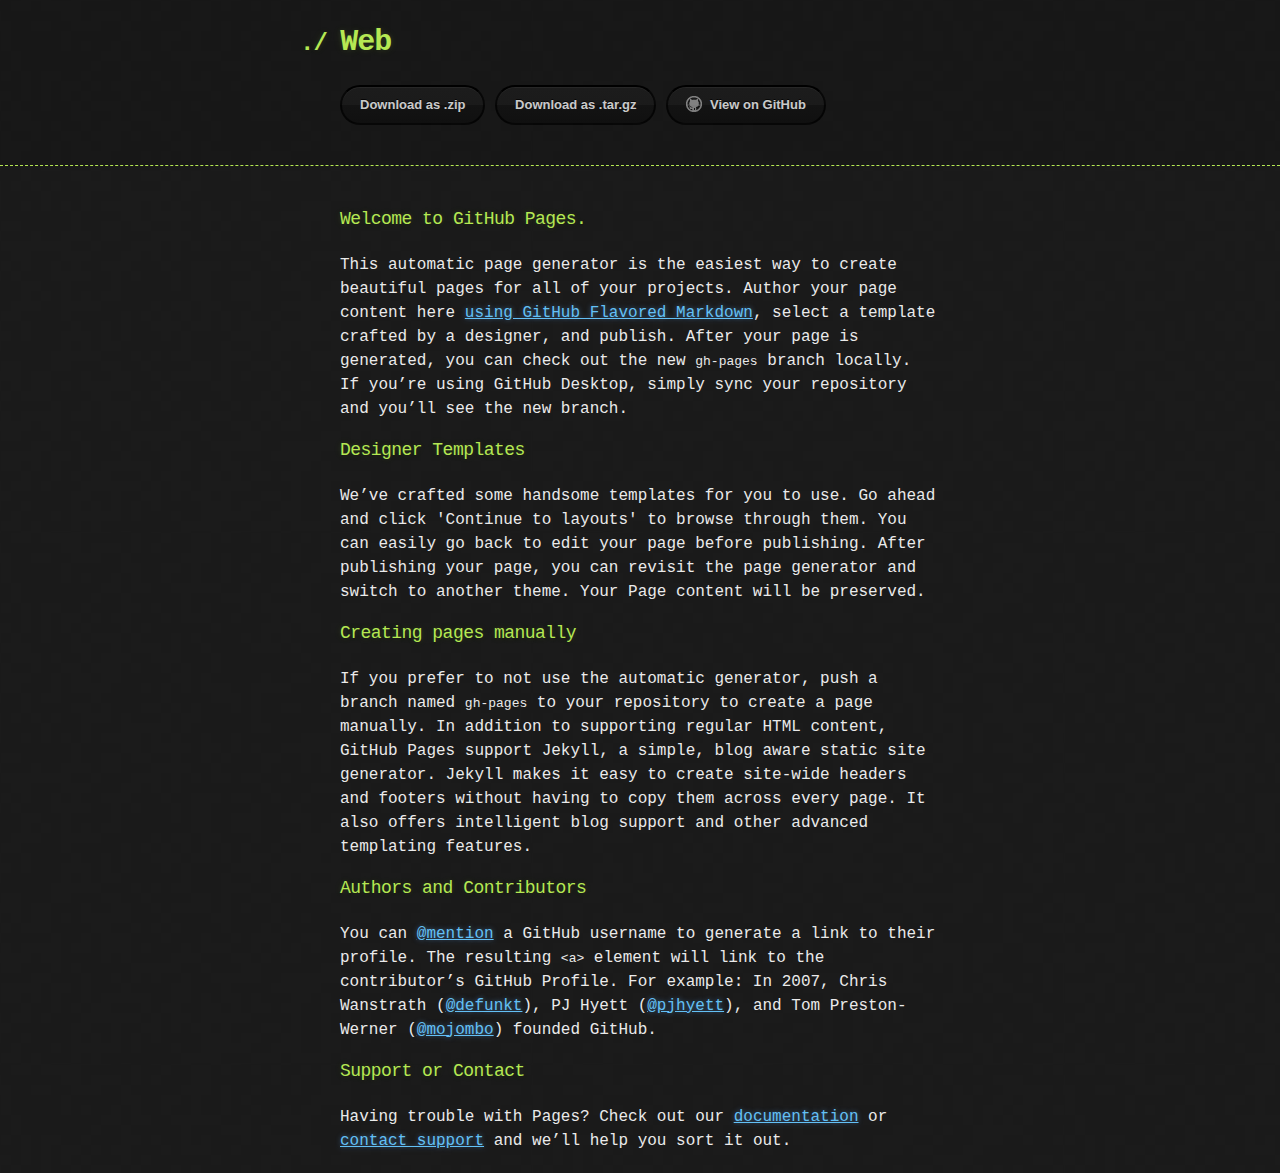
==== index.html @ 784bf3a8 "Create gh-pages branch via GitHub" ====
<!DOCTYPE html>
<html>
  <head>
    <meta charset='utf-8'>
    <meta http-equiv="X-UA-Compatible" content="chrome=1">

    <link rel="stylesheet" type="text/css" href="stylesheets/stylesheet.css" media="screen">
    <link rel="stylesheet" type="text/css" href="stylesheets/github-dark.css" media="screen">
    <link rel="stylesheet" type="text/css" href="stylesheets/print.css" media="print">

    <title>Web by Enyasu</title>
  </head>

  <body>

    <header>
      <div class="container">
        <h1>Web</h1>
        <h2></h2>

        <section id="downloads">
          <a href="https://github.com/Enyasu/Web/zipball/master" class="btn">Download as .zip</a>
          <a href="https://github.com/Enyasu/Web/tarball/master" class="btn">Download as .tar.gz</a>
          <a href="https://github.com/Enyasu/Web" class="btn btn-github"><span class="icon"></span>View on GitHub</a>
        </section>
      </div>
    </header>

    <div class="container">
      <section id="main_content">
        <h3>
<a id="welcome-to-github-pages" class="anchor" href="#welcome-to-github-pages" aria-hidden="true"><span aria-hidden="true" class="octicon octicon-link"></span></a>Welcome to GitHub Pages.</h3>

<p>This automatic page generator is the easiest way to create beautiful pages for all of your projects. Author your page content here <a href="https://guides.github.com/features/mastering-markdown/">using GitHub Flavored Markdown</a>, select a template crafted by a designer, and publish. After your page is generated, you can check out the new <code>gh-pages</code> branch locally. If you’re using GitHub Desktop, simply sync your repository and you’ll see the new branch.</p>

<h3>
<a id="designer-templates" class="anchor" href="#designer-templates" aria-hidden="true"><span aria-hidden="true" class="octicon octicon-link"></span></a>Designer Templates</h3>

<p>We’ve crafted some handsome templates for you to use. Go ahead and click 'Continue to layouts' to browse through them. You can easily go back to edit your page before publishing. After publishing your page, you can revisit the page generator and switch to another theme. Your Page content will be preserved.</p>

<h3>
<a id="creating-pages-manually" class="anchor" href="#creating-pages-manually" aria-hidden="true"><span aria-hidden="true" class="octicon octicon-link"></span></a>Creating pages manually</h3>

<p>If you prefer to not use the automatic generator, push a branch named <code>gh-pages</code> to your repository to create a page manually. In addition to supporting regular HTML content, GitHub Pages support Jekyll, a simple, blog aware static site generator. Jekyll makes it easy to create site-wide headers and footers without having to copy them across every page. It also offers intelligent blog support and other advanced templating features.</p>

<h3>
<a id="authors-and-contributors" class="anchor" href="#authors-and-contributors" aria-hidden="true"><span aria-hidden="true" class="octicon octicon-link"></span></a>Authors and Contributors</h3>

<p>You can <a href="https://help.github.com/articles/basic-writing-and-formatting-syntax/#mentioning-users-and-teams" class="user-mention">@mention</a> a GitHub username to generate a link to their profile. The resulting <code>&lt;a&gt;</code> element will link to the contributor’s GitHub Profile. For example: In 2007, Chris Wanstrath (<a href="https://github.com/defunkt" class="user-mention">@defunkt</a>), PJ Hyett (<a href="https://github.com/pjhyett" class="user-mention">@pjhyett</a>), and Tom Preston-Werner (<a href="https://github.com/mojombo" class="user-mention">@mojombo</a>) founded GitHub.</p>

<h3>
<a id="support-or-contact" class="anchor" href="#support-or-contact" aria-hidden="true"><span aria-hidden="true" class="octicon octicon-link"></span></a>Support or Contact</h3>

<p>Having trouble with Pages? Check out our <a href="https://help.github.com/pages">documentation</a> or <a href="https://github.com/contact">contact support</a> and we’ll help you sort it out.</p>
      </section>
    </div>

    
  </body>
</html>
---- stylesheets/stylesheet.css ----
body {
  margin: 0;
  padding: 0;
  background: #151515 url("../images/bkg.png") 0 0;
  color: #eaeaea;
  font: 16px;
  line-height: 1.5;
  font-family: Monaco, "Bitstream Vera Sans Mono", "Lucida Console", Terminal, monospace;
}

/* General & 'Reset' Stuff */

.container {
  width: 90%;
  max-width: 600px;
  margin: 0 auto;
}

section {
  display: block;
  margin: 0 0 20px 0;
}

h1, h2, h3, h4, h5, h6 {
  margin: 0 0 20px;
}

li {
  line-height: 1.4 ;
}

/* Header, <header>
   header   - container
   h1       - project name
   h2       - project description
*/

header {
  background: rgba(0, 0, 0, 0.1);
  width: 100%;
  border-bottom: 1px dashed #b5e853;
  padding: 20px 0;
  margin: 0 0 40px 0;
}

header h1 {
  font-size: 30px;
  line-height: 1.5;
  margin: 0 0 0 -40px;
  font-weight: bold;
  font-family: Monaco, "Bitstream Vera Sans Mono", "Lucida Console", Terminal, monospace;
  color: #b5e853;
  text-shadow: 0 1px 1px rgba(0, 0, 0, 0.1),
               0 0 5px rgba(181, 232, 83, 0.1),
               0 0 10px rgba(181, 232, 83, 0.1);
  letter-spacing: -1px;
  -webkit-font-smoothing: antialiased;
}

header h1:before {
  content: "./ ";
  font-size: 24px;
}

header h2 {
  font-size: 18px;
  font-weight: 300;
  color: #666;
}

#downloads .btn {
  display: inline-block;
  text-align: center;
  margin: 0;
}

/* Main Content
*/

#main_content {
  width: 100%;
  -webkit-font-smoothing: antialiased;
}
section img {
  max-width: 100%
}

h1, h2, h3, h4, h5, h6 {
  font-weight: normal;
  font-family: Monaco, "Bitstream Vera Sans Mono", "Lucida Console", Terminal, monospace;
  color: #b5e853;
  letter-spacing: -0.03em;
  text-shadow: 0 1px 1px rgba(0, 0, 0, 0.1),
               0 0 5px rgba(181, 232, 83, 0.1),
               0 0 10px rgba(181, 232, 83, 0.1);
}

#main_content h1 {
  font-size: 30px;
}

#main_content h2 {
  font-size: 24px;
}

#main_content h3 {
  font-size: 18px;
}

#main_content h4 {
  font-size: 14px;
}

#main_content h5 {
  font-size: 12px;
  text-transform: uppercase;
  margin: 0 0 5px 0;
}

#main_content h6 {
  font-size: 12px;
  text-transform: uppercase;
  color: #999;
  margin: 0 0 5px 0;
}

dt {
  font-style: italic;
  font-weight: bold;
}

ul li {
  list-style: none;
}

ul li:before {
  content: ">>";
  font-family: Monaco, "Bitstream Vera Sans Mono", "Lucida Console", Terminal, monospace;
  font-size: 13px;
  color: #b5e853;
  margin-left: -37px;
  margin-right: 21px;
  line-height: 16px;
}

blockquote {
  color: #aaa;
  padding-left: 10px;
  border-left: 1px dotted #666;
}

pre {
  background: rgba(0, 0, 0, 0.9);
  border: 1px solid rgba(255, 255, 255, 0.15);
  padding: 10px;
  font-size: 14px;
  color: #b5e853;
  border-radius: 2px;
  -moz-border-radius: 2px;
  -webkit-border-radius: 2px;
  text-wrap: normal;
  overflow: auto;
  overflow-y: hidden;
}

table {
  width: 100%;
  margin: 0 0 20px 0;
}

th {
  text-align: left;
  border-bottom: 1px dashed #b5e853;
  padding: 5px 10px;
}

td {
  padding: 5px 10px;
}

hr {
  height: 0;
  border: 0;
  border-bottom: 1px dashed #b5e853;
  color: #b5e853;
}

/* Buttons
*/

.btn {
  display: inline-block;
  background: -webkit-linear-gradient(top, rgba(40, 40, 40, 0.3), rgba(35, 35, 35, 0.3) 50%, rgba(10, 10, 10, 0.3) 50%, rgba(0, 0, 0, 0.3));
  padding: 8px 18px;
  border-radius: 50px;
  border: 2px solid rgba(0, 0, 0, 0.7);
  border-bottom: 2px solid rgba(0, 0, 0, 0.7);
  border-top: 2px solid rgba(0, 0, 0, 1);
  color: rgba(255, 255, 255, 0.8);
  font-family: Helvetica, Arial, sans-serif;
  font-weight: bold;
  font-size: 13px;
  text-decoration: none;
  text-shadow: 0 -1px 0 rgba(0, 0, 0, 0.75);
  box-shadow: inset 0 1px 0 rgba(255, 255, 255, 0.05);
}

.btn:hover {
  background: -webkit-linear-gradient(top, rgba(40, 40, 40, 0.6), rgba(35, 35, 35, 0.6) 50%, rgba(10, 10, 10, 0.8) 50%, rgba(0, 0, 0, 0.8));
}

.btn .icon {
  display: inline-block;
  width: 16px;
  height: 16px;
  margin: 1px 8px 0 0;
  float: left;
}

.btn-github .icon {
  opacity: 0.6;
  background: url("../images/blacktocat.png") 0 0 no-repeat;
}

/* Links
   a, a:hover, a:visited
*/

a {
  color: #63c0f5;
  text-shadow: 0 0 5px rgba(104, 182, 255, 0.5);
}

/* Clearfix */

.cf:before, .cf:after {
  content:"";
  display:table;
}

.cf:after {
  clear:both;
}

.cf {
  zoom:1;
}
---- stylesheets/github-dark.css ----
/*
   Copyright 2014 GitHub Inc.

   Licensed under the Apache License, Version 2.0 (the "License");
   you may not use this file except in compliance with the License.
   You may obtain a copy of the License at

       http://www.apache.org/licenses/LICENSE-2.0

   Unless required by applicable law or agreed to in writing, software
   distributed under the License is distributed on an "AS IS" BASIS,
   WITHOUT WARRANTIES OR CONDITIONS OF ANY KIND, either express or implied.
   See the License for the specific language governing permissions and
   limitations under the License.

*/

.pl-c /* comment */ {
  color: #969896;
}

.pl-c1      /* constant, markup.raw, meta.diff.header, meta.module-reference, meta.property-name, support, support.constant, support.variable, variable.other.constant */,
.pl-s .pl-v /* string variable */ {
  color: #0099cd;
}

.pl-e  /* entity */,
.pl-en /* entity.name */ {
  color: #9774cb;
}

.pl-s .pl-s1 /* string source */,
.pl-smi      /* storage.modifier.import, storage.modifier.package, storage.type.java, variable.other, variable.parameter.function */ {
  color: #ddd;
}

.pl-ent /* entity.name.tag */ {
  color: #7bcc72;
}

.pl-k /* keyword, storage, storage.type */ {
  color: #cc2372;
}

.pl-pds              /* punctuation.definition.string, string.regexp.character-class */,
.pl-s                /* string */,
.pl-s .pl-pse .pl-s1 /* string punctuation.section.embedded source */,
.pl-sr               /* string.regexp */,
.pl-sr .pl-cce       /* string.regexp constant.character.escape */,
.pl-sr .pl-sra       /* string.regexp string.regexp.arbitrary-repitition */,
.pl-sr .pl-sre       /* string.regexp source.ruby.embedded */ {
  color: #3c66e2;
}

.pl-v /* variable */ {
  color: #fb8764;
}

.pl-id /* invalid.deprecated */ {
  color: #e63525;
}

.pl-ii /* invalid.illegal */ {
  background-color: #e63525;
  color: #f8f8f8;
}

.pl-sr .pl-cce /* string.regexp constant.character.escape */ {
  color: #7bcc72;
  font-weight: bold;
}

.pl-ml /* markup.list */ {
  color: #c26b2b;
}

.pl-mh        /* markup.heading */,
.pl-mh .pl-en /* markup.heading entity.name */,
.pl-ms        /* meta.separator */ {
  color: #264ec5;
  font-weight: bold;
}

.pl-mq /* markup.quote */ {
  color: #00acac;
}

.pl-mi /* markup.italic */ {
  color: #ddd;
  font-style: italic;
}

.pl-mb /* markup.bold */ {
  color: #ddd;
  font-weight: bold;
}

.pl-md /* markup.deleted, meta.diff.header.from-file */ {
  background-color: #ffecec;
  color: #bd2c00;
}

.pl-mi1 /* markup.inserted, meta.diff.header.to-file */ {
  background-color: #eaffea;
  color: #55a532;
}

.pl-mdr /* meta.diff.range */ {
  color: #9774cb;
  font-weight: bold;
}

.pl-mo /* meta.output */ {
  color: #264ec5;
}
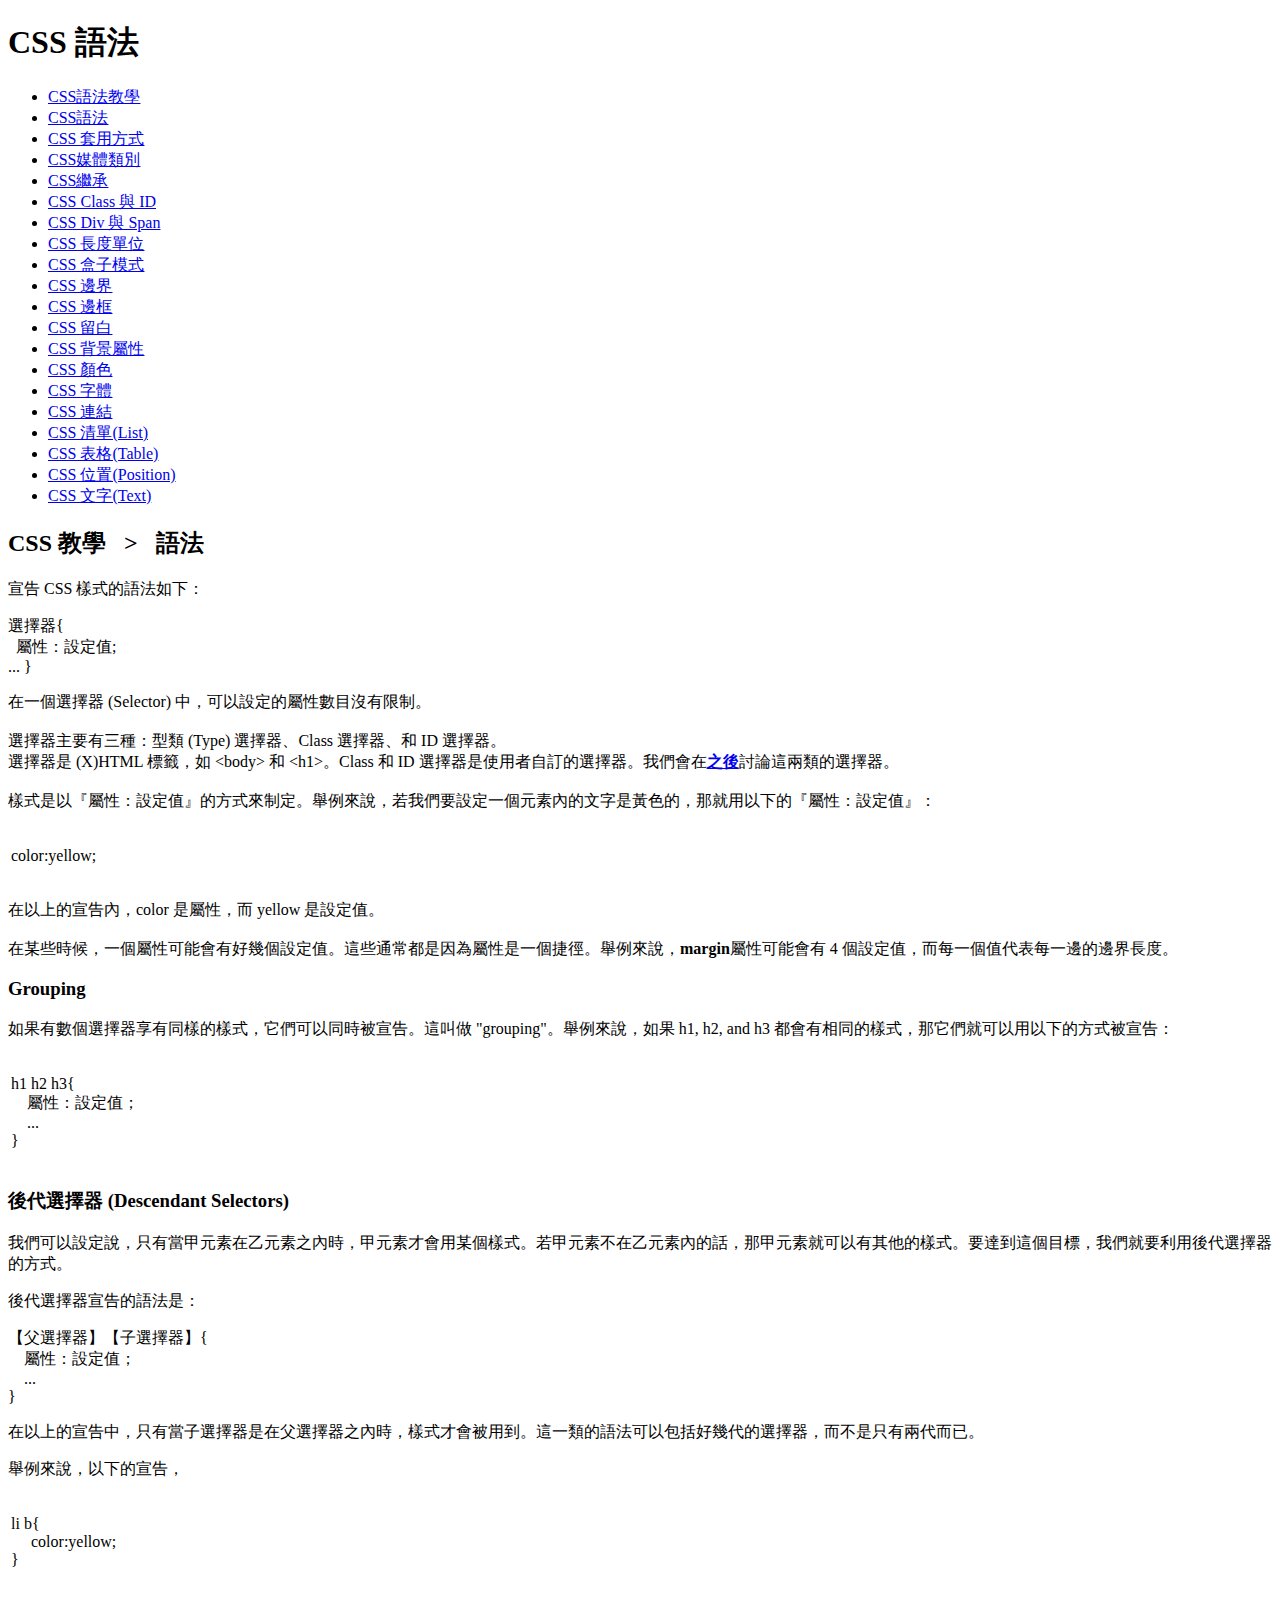
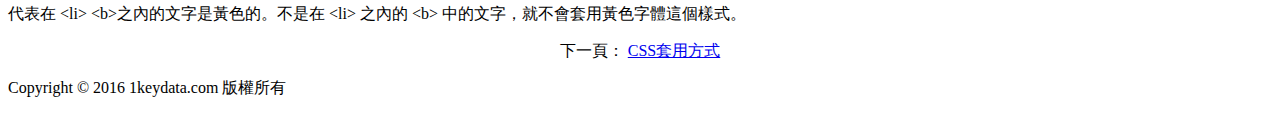
==== commit cb19bb49: "Added files via upload" ====
--- a/index.html
+++ b/index.html
@@ -1,60 +1,171 @@
-<!DOCTYPE html>
-<html>
-  <head>
-    <meta charset='utf-8'>
-    <meta http-equiv="X-UA-Compatible" content="chrome=1">
-
-    <link rel="stylesheet" type="text/css" href="stylesheets/stylesheet.css" media="screen">
-    <link rel="stylesheet" type="text/css" href="stylesheets/github-dark.css" media="screen">
-    <link rel="stylesheet" type="text/css" href="stylesheets/print.css" media="print">
-
-    <title>Web by Enyasu</title>
-  </head>
-
-  <body>
-
-    <header>
-      <div class="container">
-        <h1>Web</h1>
-        <h2></h2>
-
-        <section id="downloads">
-          <a href="https://github.com/Enyasu/Web/zipball/master" class="btn">Download as .zip</a>
-          <a href="https://github.com/Enyasu/Web/tarball/master" class="btn">Download as .tar.gz</a>
-          <a href="https://github.com/Enyasu/Web" class="btn btn-github"><span class="icon"></span>View on GitHub</a>
-        </section>
-      </div>
-    </header>
-
-    <div class="container">
-      <section id="main_content">
-        <h3>
-<a id="welcome-to-github-pages" class="anchor" href="#welcome-to-github-pages" aria-hidden="true"><span aria-hidden="true" class="octicon octicon-link"></span></a>Welcome to GitHub Pages.</h3>
-
-<p>This automatic page generator is the easiest way to create beautiful pages for all of your projects. Author your page content here <a href="https://guides.github.com/features/mastering-markdown/">using GitHub Flavored Markdown</a>, select a template crafted by a designer, and publish. After your page is generated, you can check out the new <code>gh-pages</code> branch locally. If you’re using GitHub Desktop, simply sync your repository and you’ll see the new branch.</p>
-
-<h3>
-<a id="designer-templates" class="anchor" href="#designer-templates" aria-hidden="true"><span aria-hidden="true" class="octicon octicon-link"></span></a>Designer Templates</h3>
-
-<p>We’ve crafted some handsome templates for you to use. Go ahead and click 'Continue to layouts' to browse through them. You can easily go back to edit your page before publishing. After publishing your page, you can revisit the page generator and switch to another theme. Your Page content will be preserved.</p>
-
-<h3>
-<a id="creating-pages-manually" class="anchor" href="#creating-pages-manually" aria-hidden="true"><span aria-hidden="true" class="octicon octicon-link"></span></a>Creating pages manually</h3>
-
-<p>If you prefer to not use the automatic generator, push a branch named <code>gh-pages</code> to your repository to create a page manually. In addition to supporting regular HTML content, GitHub Pages support Jekyll, a simple, blog aware static site generator. Jekyll makes it easy to create site-wide headers and footers without having to copy them across every page. It also offers intelligent blog support and other advanced templating features.</p>
-
-<h3>
-<a id="authors-and-contributors" class="anchor" href="#authors-and-contributors" aria-hidden="true"><span aria-hidden="true" class="octicon octicon-link"></span></a>Authors and Contributors</h3>
-
-<p>You can <a href="https://help.github.com/articles/basic-writing-and-formatting-syntax/#mentioning-users-and-teams" class="user-mention">@mention</a> a GitHub username to generate a link to their profile. The resulting <code>&lt;a&gt;</code> element will link to the contributor’s GitHub Profile. For example: In 2007, Chris Wanstrath (<a href="https://github.com/defunkt" class="user-mention">@defunkt</a>), PJ Hyett (<a href="https://github.com/pjhyett" class="user-mention">@pjhyett</a>), and Tom Preston-Werner (<a href="https://github.com/mojombo" class="user-mention">@mojombo</a>) founded GitHub.</p>
-
-<h3>
-<a id="support-or-contact" class="anchor" href="#support-or-contact" aria-hidden="true"><span aria-hidden="true" class="octicon octicon-link"></span></a>Support or Contact</h3>
-
-<p>Having trouble with Pages? Check out our <a href="https://help.github.com/pages">documentation</a> or <a href="https://github.com/contact">contact support</a> and we’ll help you sort it out.</p>
-      </section>
-    </div>
-
-    
-  </body>
-</html>
+<!DOCTYPE html>
+<meta charset="UTF-8">
+<head>
+	<title>
+		CSS 語法
+	</title>
+	<link rel="stylesheet" href="css/style.css" />
+</head>
+<body>
+
+<div id= "wrap">
+<div id="header">
+
+<h1>
+	CSS 語法
+</h1>
+</div>
+
+<div id="sidebar">
+<ul>
+	<li>
+	<a href="http://www.1keydata.com/css-tutorial/tw/">CSS語法教學</a>
+	</li>
+	<li>
+	<a href="http://www.1keydata.com/css-tutorial/tw/syntax.php">CSS語法</a>
+	</li>
+	<li><a href="http://www.1keydata.com/css-tutorial/tw/apply.php">CSS 套用方式</a></li>
+	<li><a href="http://www.1keydata.com/css-tutorial/tw/media-types.php">CSS媒體類別</a></li>
+	<li><a href="http://www.1keydata.com/css-tutorial/tw/inheritance.php">CSS繼承</a></li>
+	<li><a href="http://www.1keydata.com/css-tutorial/tw/class-id.php">CSS Class 與 ID</a></li>
+	<li><a href="http://www.1keydata.com/css-tutorial/tw/div-span.php">CSS Div 與 Span</a></li>
+	<li><a href="http://www.1keydata.com/css-tutorial/tw/length-units.php">CSS 長度單位</a></li>
+	<li><a href="http://www.1keydata.com/css-tutorial/tw/box-model.php">CSS 盒子模式</a></li>
+	<li><a href="http://www.1keydata.com/css-tutorial/tw/margin.php">CSS 邊界</a></li>
+	<li><a href="http://www.1keydata.com/css-tutorial/tw/border.php">CSS 邊框</a></li>
+	<li><a href="http://www.1keydata.com/css-tutorial/tw/padding.php">CSS 留白</a></li>
+	<li><a href="http://www.1keydata.com/css-tutorial/tw/background.php">CSS 背景屬性</a></li>
+	<li><a href="http://www.1keydata.com/css-tutorial/tw/color.php">CSS 顏色</a></li>
+	<li><a href="http://www.1keydata.com/css-tutorial/tw/font.php">CSS 字體</a></li>
+	<li><a href="http://www.1keydata.com/css-tutorial/tw/link.php">CSS 連結</a></li>
+	<li><a href="http://www.1keydata.com/css-tutorial/tw/list.php">CSS 清單(List)</a></li>
+	<li><a href="http://www.1keydata.com/css-tutorial/tw/table.php">CSS 表格(Table)</a></li>
+	<li><a href="http://www.1keydata.com/css-tutorial/tw/position.php">CSS 位置(Position)</a></li>
+	<li><a href="http://www.1keydata.com/css-tutorial/tw/text.php">CSS 文字(Text)</a></li>
+
+</ul>
+
+</div>
+
+<div id="content">
+<h2>
+<b class="font_purple">
+		CSS 教學 </b>
+	<b>
+		 &nbsp > &nbsp 語法
+	</b>
+</h2>
+
+<p>
+	宣告 CSS 樣式的語法如下：</br>
+</p>
+
+<p class="font_green">
+	選擇器{ </br>
+ 	 &nbsp&nbsp屬性：設定值;</br>
+ 		...
+	}
+</p>
+
+<p> 
+	在一個選擇器 (Selector) 中，可以設定的屬性數目沒有限制。</br>
+	</br>
+	選擇器主要有三種：型類 (Type) 選擇器、Class 選擇器、和 ID 選擇器。
+</br>
+	選擇器是 (X)HTML 標籤，如 &lt;body&gt; 和 &lt;h1&gt;。Class 和 ID 選擇器是使用者自訂的選擇器。我們會在<a href="http://www.1keydata.com/css-tutorial/tw/class-id.php"><b class="blue">之後</b></a>討論這兩類的選擇器。
+	</br>
+	</br>
+	樣式是以『屬性：設定值』的方式來制定。舉例來說，若我們要設定一個元素內的文字是黃色的，那就用以下的『屬性：設定值』：</br>
+</p>
+
+<table class="example" border="0" width="650">
+	<tr>
+	<td>
+		<p>
+			color:yellow;
+		</p>
+	</td>
+	</tr>
+</table>
+
+<p>
+	在以上的宣告內，color 是屬性，而 yellow 是設定值。
+	</br>
+	</br>
+	在某些時候，一個屬性可能會有好幾個設定值。這些通常都是因為屬性是一個捷徑。舉例來說，<b class="blue">margin</b>屬性可能會有 4 個設定值，而每一個值代表每一邊的邊界長度。
+</br>
+<h3> Grouping </h3>
+<p>
+	如果有數個選擇器享有同樣的樣式，它們可以同時被宣告。這叫做 "grouping"。舉例來說，如果 h1, h2, and h3 都會有相同的樣式，那它們就可以用以下的方式被宣告：
+	</br>
+<table class="example" border="0" width="650">
+	<tr>
+	<td>
+		<p>
+			h1 h2 h3{ </br>
+			&nbsp&nbsp&nbsp&nbsp屬性：設定值；<br>
+			&nbsp&nbsp&nbsp&nbsp... <br>
+			}
+		</p>
+	</td>
+	</tr>
+</table>
+
+<h3> 後代選擇器 (Descendant Selectors) </h3>
+<p>
+	我們可以設定說，只有當甲元素在乙元素之內時，甲元素才會用某個樣式。若甲元素不在乙元素內的話，那甲元素就可以有其他的樣式。要達到這個目標，我們就要利用後代選擇器的方式。
+	</br>
+</p>
+<p>
+	後代選擇器宣告的語法是：
+</p>
+<p class="font_green">
+	【父選擇器】【子選擇器】{ <br>
+  	  &nbsp&nbsp&nbsp&nbsp屬性：設定值；<br>
+  	   &nbsp&nbsp&nbsp&nbsp... <br>
+	}
+</p>
+
+<p>
+	在以上的宣告中，只有當子選擇器是在父選擇器之內時，樣式才會被用到。這一類的語法可以包括好幾代的選擇器，而不是只有兩代而已。
+</p>
+
+<p>
+	舉例來說，以下的宣告，
+</p>
+
+<table class="example" border="0" width="650">
+	<tr>
+	<td>
+		<p>
+			li b{ <br>
+				&nbsp&nbsp&nbsp&nbsp color:yellow; <br>
+			} <br>
+		</p>
+	</td>
+	</tr>
+</table>
+<p>
+	代表在 &lt;li&gt; &lt;b&gt;之內的文字是黃色的。不是在 &lt;li&gt; 之內的 &lt;b&gt; 中的文字，就不會套用黃色字體這個樣式。
+</p>
+
+<p align="center">
+	下一頁： <a href="http://www.1keydata.com/css-tutorial/tw/apply.php#embed">CSS套用方式</a>
+</p>
+
+</div>
+
+<div id="footer">
+<p>Copyright © 2016   1keydata.com   版權所有</p>
+</div>
+</div>
+
+</body>
+</html>
+
+
+
+
+
+
+
